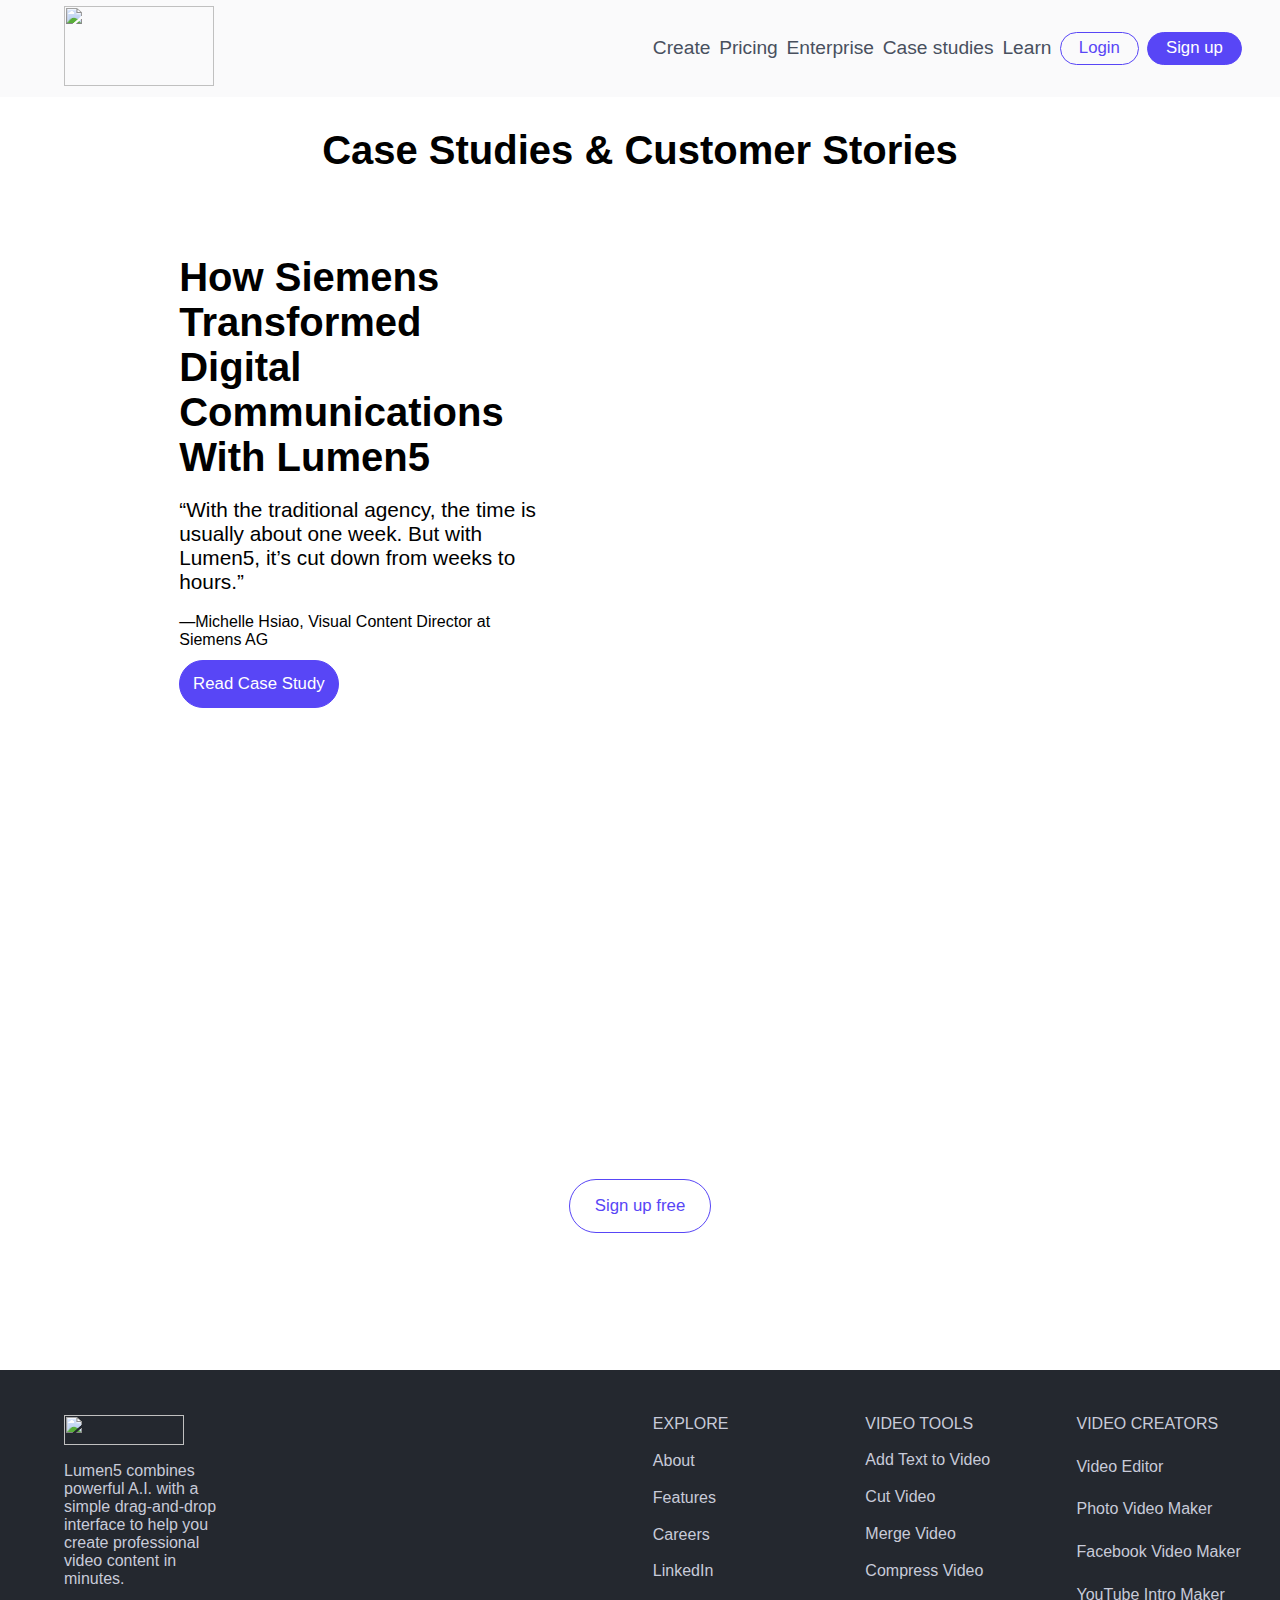
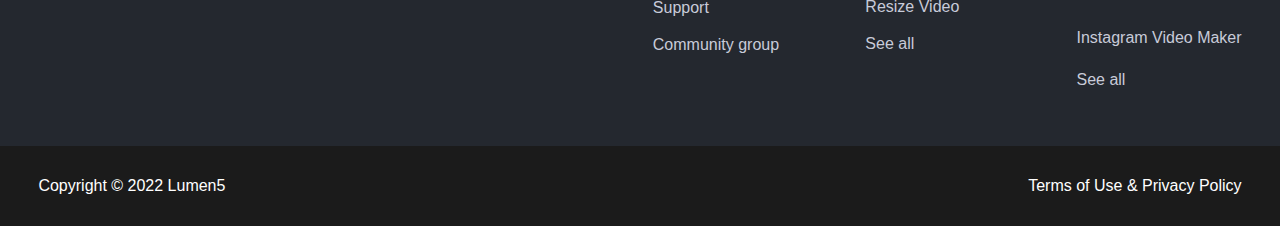
==== case.html @ 81019e97 "Final Changes" ====
<!DOCTYPE html>
<html lang="en">
  <head>
    <meta charset="UTF-8" />
    <meta http-equiv="X-UA-Compatible" content="IE=edge" />
    <meta name="viewport" content="width=device-width, initial-scale=1.0" />
    <title>Case Study</title>
    <link rel="stylesheet" href="./style/case.css" />
  </head>
  <body>
    <div class="navbar">
      <div class="navbar-logo">
        <a href="./index.html">
          <img
            src="https://storage.googleapis.com/lumen5-site-images/L5-logo/L5-logo-header.png"
            alt=""
          />
        </a>
      </div>
      <div class="navbar-links">
        <div>Create</div>
        <div>Pricing</div>
        <div>Enterprise</div>
        <div>Case studies</div>
        <div>Learn</div>
        <button>Login</button>
        <button>Sign up</button>
      </div>
    </div>

    <div class="container-1">
      <h1>Case Studies & Customer Stories</h1>

      <div class="content">
        <div>
          <h1>How Siemens Transformed Digital Communications With Lumen5</h1>
          <p>
            “With the traditional agency, the time is usually about one week.
            But with Lumen5, it’s cut down from weeks to hours.”
          </p>
          <p>—Michelle Hsiao, Visual Content Director at Siemens AG</p>
          <button class="button">Read Case Study</button>
        </div>

        <div>
          <img
            src="https://images.ctfassets.net/5ltrds677kah/6bmIUsDjceTBBuLyIlQtPd/b4770d287c2a1e21de19eab7efeec52f/siemens1.png?w=800"
            alt=""
          />
        </div>
      </div>
    </div>
    <div id="container6">
      <div class="blue-box">
        <h1>
          Join 800,000+ companies that are using Lumen5 to tell their stories.
        </h1>
        <p>
          Lumen5 is a video creation software that helps marketers, publishers,
          and brands create video content in a breeze, without any technical
          expertise.
        </p>
        <button>Sign up free</button>
      </div>
    </div>
    

    <footer>
      <div class="footer">
        <div class="footer-logo">
          <img
            src="https://storage.googleapis.com/lumen5-site-images/L5-logo/L5-logo-white.png"
            alt=""
          />

          <p>
            Lumen5 combines powerful A.I. with a simple drag-and-drop interface
            to help you create professional video content in minutes.
          </p>
        </div>
        <div class="footer-contents">
          <div class="footer-cell">
            <p>EXPLORE</p>
            <div>
              <p>About</p>
              <p>Features</p>
              <p>Careers</p>
              <p>LinkedIn</p>
              <p>Support</p>
              <p>Community group</p>
            </div>
          </div>
          <div class="footer-cell">
            <p>VIDEO TOOLS</p>
            <div>
              <p>Add Text to Video</p>
              <p>Cut Video</p>
              <p>Merge Video</p>
              <p>Compress Video</p>
              <p>Resize Video</p>
              <p>See all</p>
            </div>
          </div>
          <div class="footer-cell">
            <p>VIDEO CREATORS</p>
            <div>
              <p>Video Editor</p>
              <p>Photo Video Maker</p>
              <p>Facebook Video Maker</p>
              <p>YouTube Intro Maker</p>
              <p>Instagram Video Maker</p>
              <p>See all</p>
            </div>
          </div>
        </div>
      </div>

      <div class="copyright">
        <p>Copyright © 2022 Lumen5</p>
        <p>Terms of Use & Privacy Policy</p>
      </div>
    </footer>
  </body>
</html>
---- style/case.css ----
* {
    margin: 0;
    padding: 0;

    font-family: -apple-system, BlinkMacSystemFont, 'Segoe UI', Roboto, Oxygen, Ubuntu, Cantarell, 'Open Sans', 'Helvetica Neue', sans-serif
}

.navbar {
    display: flex;
    justify-content: space-between;
    align-items: center;
    width: 100%;
    padding: 0.5% 3% 0.5% 5%;
    box-sizing: border-box;
    position: fixed;
    top: 0;
    margin-bottom: 20px;
    background-color: #FAFAFB;
}


.navbar-logo img {
    width: 150px;
    height: 80px;
}


.navbar-links {

    display: flex;
    justify-content: space-between;
    align-items: center;
    box-sizing: border-box;
    width: 50%;
    font-size: 1.2rem;
    color: #48505e
}

.navbar-links :nth-child(6) {
    color: #5846f6;
    border: #5846f6 1px solid;
    border-radius: 50px;
    font-size: 1.05rem;
    padding: 1% 3%;
    background-color: transparent;

}

.navbar-links :nth-child(6):hover {
    color: white;
    background-color: #5846f6;
}

.navbar-links :nth-child(7) {
    border-radius: 50px;
    font-size: 1.05rem;
    padding: 1% 3%;
    background-color: transparent;
    border: 1px solid #5846f6;
    background-color: #5846f6;
    color: #fff;
}


.navbar-links :nth-child(7):hover {

    border-color: #4636c5;
    background-color: #4636c5;
}

.footer {
    display: flex;
    justify-content: space-between;

    width: 100%;
    padding: 3.5% 3% 2.5% 5%;
    box-sizing: border-box;
    background-color: #24282F;
    color: #C8CBD9;
}


.footer-logo {
    display: flex;
    flex-direction: column;
    justify-content: flex-start;
    align-items: flex-start;
    width: 15%;
}


.footer-logo img {
    width: 120px;
    height: 30px;
    margin-bottom: 10%;
}


.footer-contents {

    width: 50%;
    display: flex;
    justify-content: space-between;

}

.footer-cell>p,
.footer-cell>div>p {
    margin-bottom: 15%;
}

.copyright {
    display: flex;
    justify-content: space-between;
    align-items: center;
    width: 100%;
    margin: 0;
    height: 80px;
    background-color: #1B1B1B;
    color: white;
    box-sizing: border-box;
    padding: 1% 3%;
}


.button {
    border-radius: 50px;
    font-size: 1.05rem;
    padding: 3.5%;
    background-color: transparent;
    border: 1px solid #5846f6;
    background-color: #5846f6;
    color: #fff;

}

.button:hover {
    border-color: #4636c5;
    background-color: #4636c5;
}

.container-1 {
    display: flex;
    flex-direction: column;
    align-items: center;
    padding: 3% 10%;
    margin: 7% 0;
    box-sizing: border-box;
}

.container-1>h1 {
    font-size: 2.5rem;
}


.content {

    display: flex;
    justify-content: space-between;
    box-sizing: border-box;
    margin-top: 8%;
    width: 90%;


}


.content>div:nth-child(1) {

    width: 40%;
}

.content>div:nth-child(1)>h1 {

    font-size: 2.5rem;
}


.content>div:nth-child(1)>p {

    font-size: 1.3rem;
    margin: 5% 0;
}

.content>div:nth-child(1)>p+p {

    font-size: 1rem;
    margin-bottom: 3%;
}

.content>div:nth-child(2) {

    width: 57%;
}

.content>div:nth-child(2)>img {

    width: 100%;
    border-radius: 20px;
}

#container6 {
    width: 100%;
    display: flex;
    height: 432px;
    justify-content: center;
    color: #fff;
    border-radius: 20px;
    box-sizing: border-box;
    padding: 3% 3%;
    margin: 2% 0 8%;
}

.blue-box {

    background-image: url("https://storage.googleapis.com/lumen5-site-images/website-assets/cta-bg.png");
    background-position: center;
    /* Center the image */
    background-repeat: no-repeat;
    /* Do not repeat the image */
    background-size: cover;
    /* Resize the background image to cover the entire container */
    border-radius: 20px;
    height: 432px;
    padding: 3% 12%;
    box-sizing: border-box;
    max-width: 1100px;
    text-align: center;

    display: flex;
    flex-direction: column;
    align-items: center;

}

.blue-box>h1 {
    font-size: 2.6rem;
    margin-bottom: 30px;
}

.blue-box>p {

    font-size: 1.6rem;
    line-height: 1.33;
    width: 650px;
}


.blue-box>button {
    color: #5846f6;
    border: #5846f6 1px solid;
    border-radius: 50px;
    font-size: 1.05rem;
    padding: 2% 3%;
    background-color: white;
    margin: 5% 0;

}

.blue-box>button:hover {
    background-color: #f0f0f4;
    ;
}
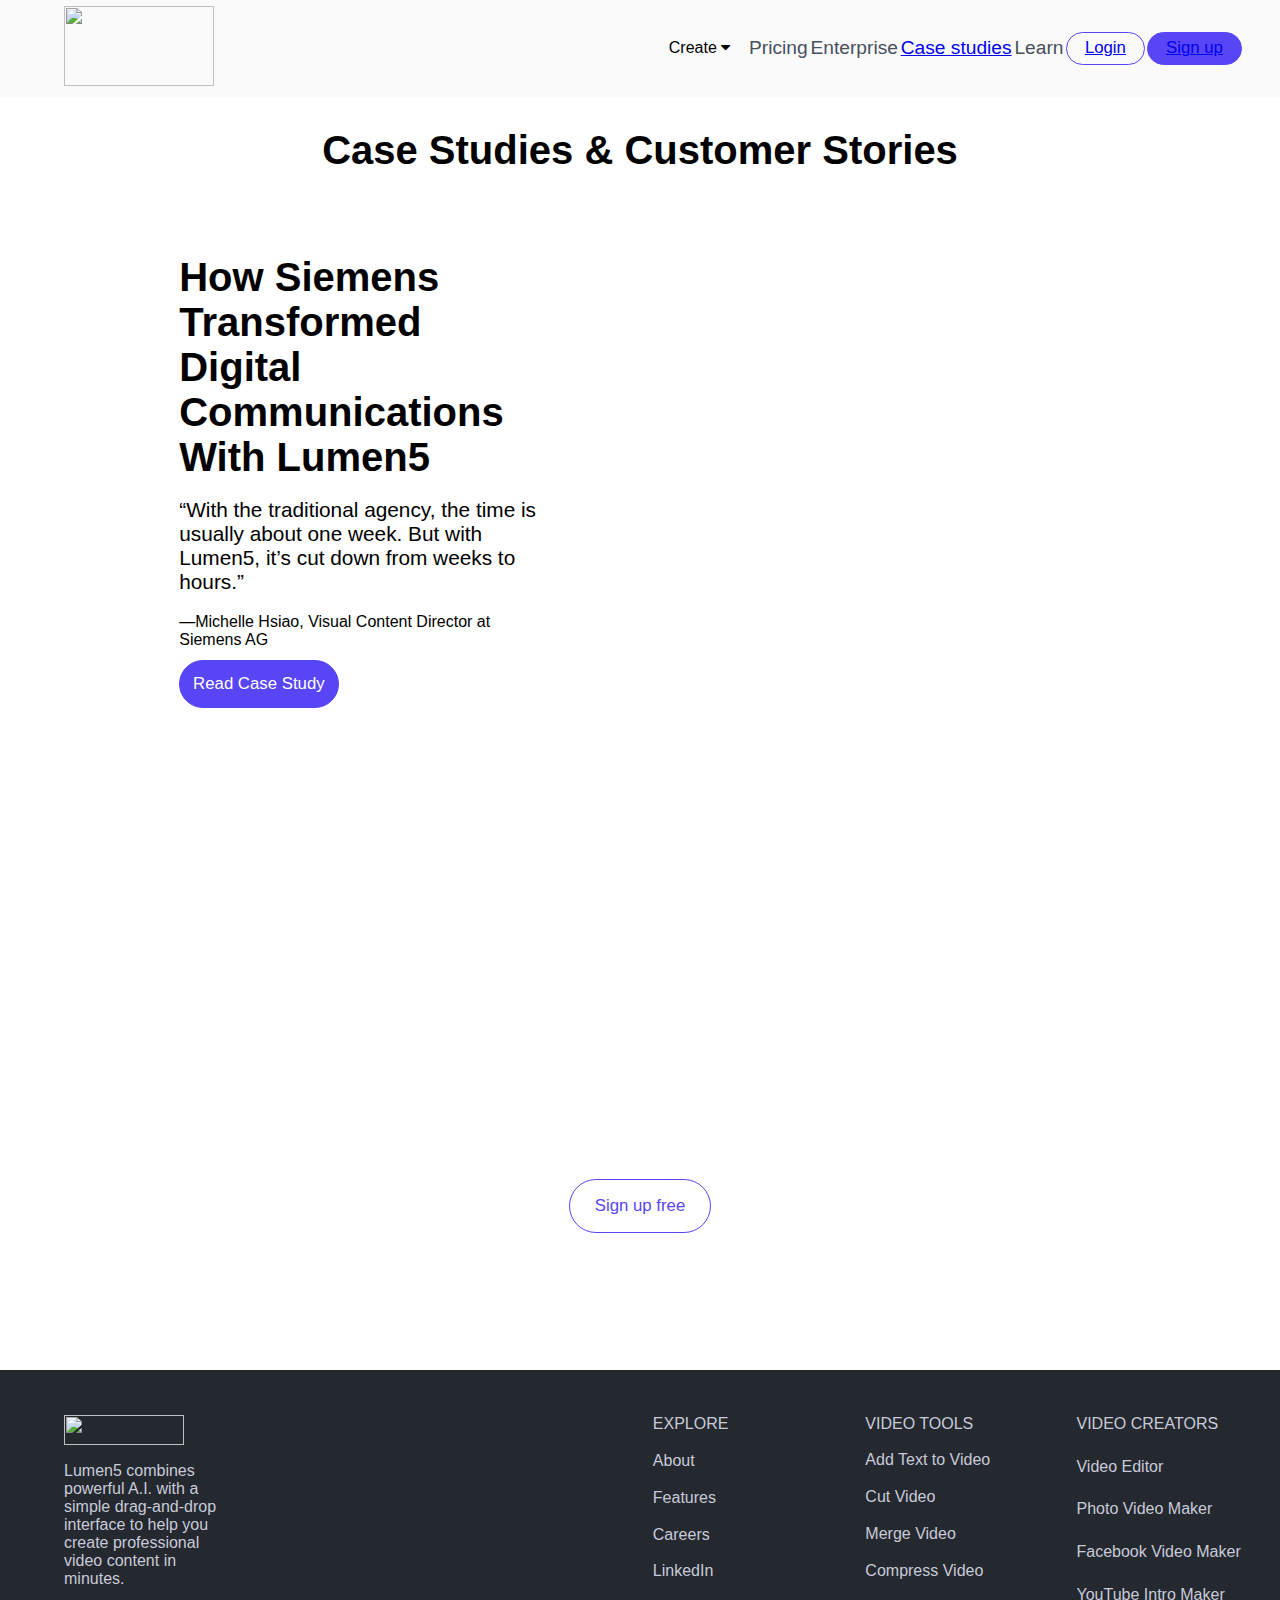
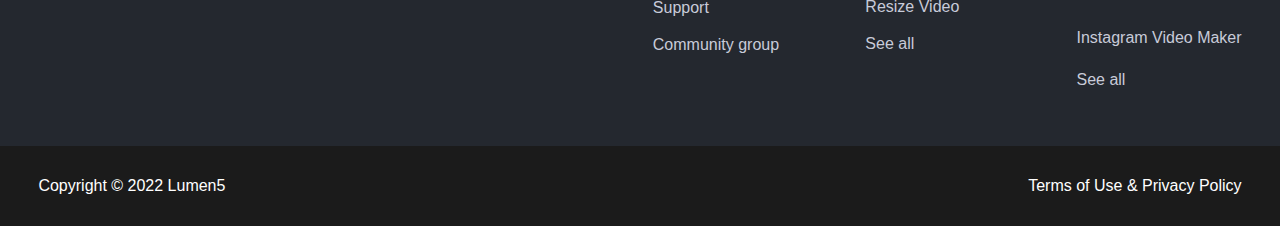
==== commit a9cd94b3: "case updated" ====
--- a/case.html
+++ b/case.html
@@ -6,6 +6,7 @@
     <meta name="viewport" content="width=device-width, initial-scale=1.0" />
     <title>Case Study</title>
     <link rel="stylesheet" href="./style/case.css" />
+    <link rel="stylesheet" href="https://cdnjs.cloudflare.com/ajax/libs/font-awesome/4.7.0/css/font-awesome.min.css">
   </head>
   <body>
     <div class="navbar">
@@ -18,13 +19,22 @@
         </a>
       </div>
       <div class="navbar-links">
-        <div>Create</div>
+        <div class="dropdown">
+          <button class="dropbtn" onclick="myFunction()">Create
+            <i class="fa fa-caret-down"></i>
+          </button>
+          <div class="dropdown-content" id="myDropdown">
+            <a href="./photovideomaker.html">Photo Video Maker</a>
+            <br>
+            <a href="./facebookvideomaker.html">Facebook Video Maker</a>
+          </div>
+          </div>
         <div>Pricing</div>
         <div>Enterprise</div>
-        <div>Case studies</div>
+        <div > <a href="./case.html">Case studies</a> </div>
         <div>Learn</div>
-        <button>Login</button>
-        <button>Sign up</button>
+        <button><a href="./login.html">Login</a></button>
+        <button><a href="./signup.html">Sign up</a></button>
       </div>
     </div>
 
@@ -121,4 +131,5 @@
       </div>
     </footer>
   </body>
-</html>+</html>
+<script src="./scripts/case.js"></script>--- a/style/case.css
+++ b/style/case.css
@@ -260,4 +260,39 @@
 .blue-box>button:hover {
     background-color: #f0f0f4;
     ;
-}+}
+
+.dropdown-content{
+    position: absolute;
+    top: 40px;
+    width: 250px;
+    left:0;
+    background-color: white;
+    color: #24282F;
+    text-decoration: none;
+    display: none;
+    padding: 10px;
+    
+    
+    } 
+    
+    .dropbtn{
+        font-size: 16px;  
+      border: none;
+      outline: none;
+      padding: 14px 16px;
+      background-color: inherit;
+      font-family: inherit;
+      margin: 0;
+    }
+    
+    .dropdown-content>a{
+    color: #24282F;
+    text-decoration: none;
+    font-size: 0.9rem;
+    margin-top: 30px;
+    }
+    
+    .show{
+        display: block;
+    }